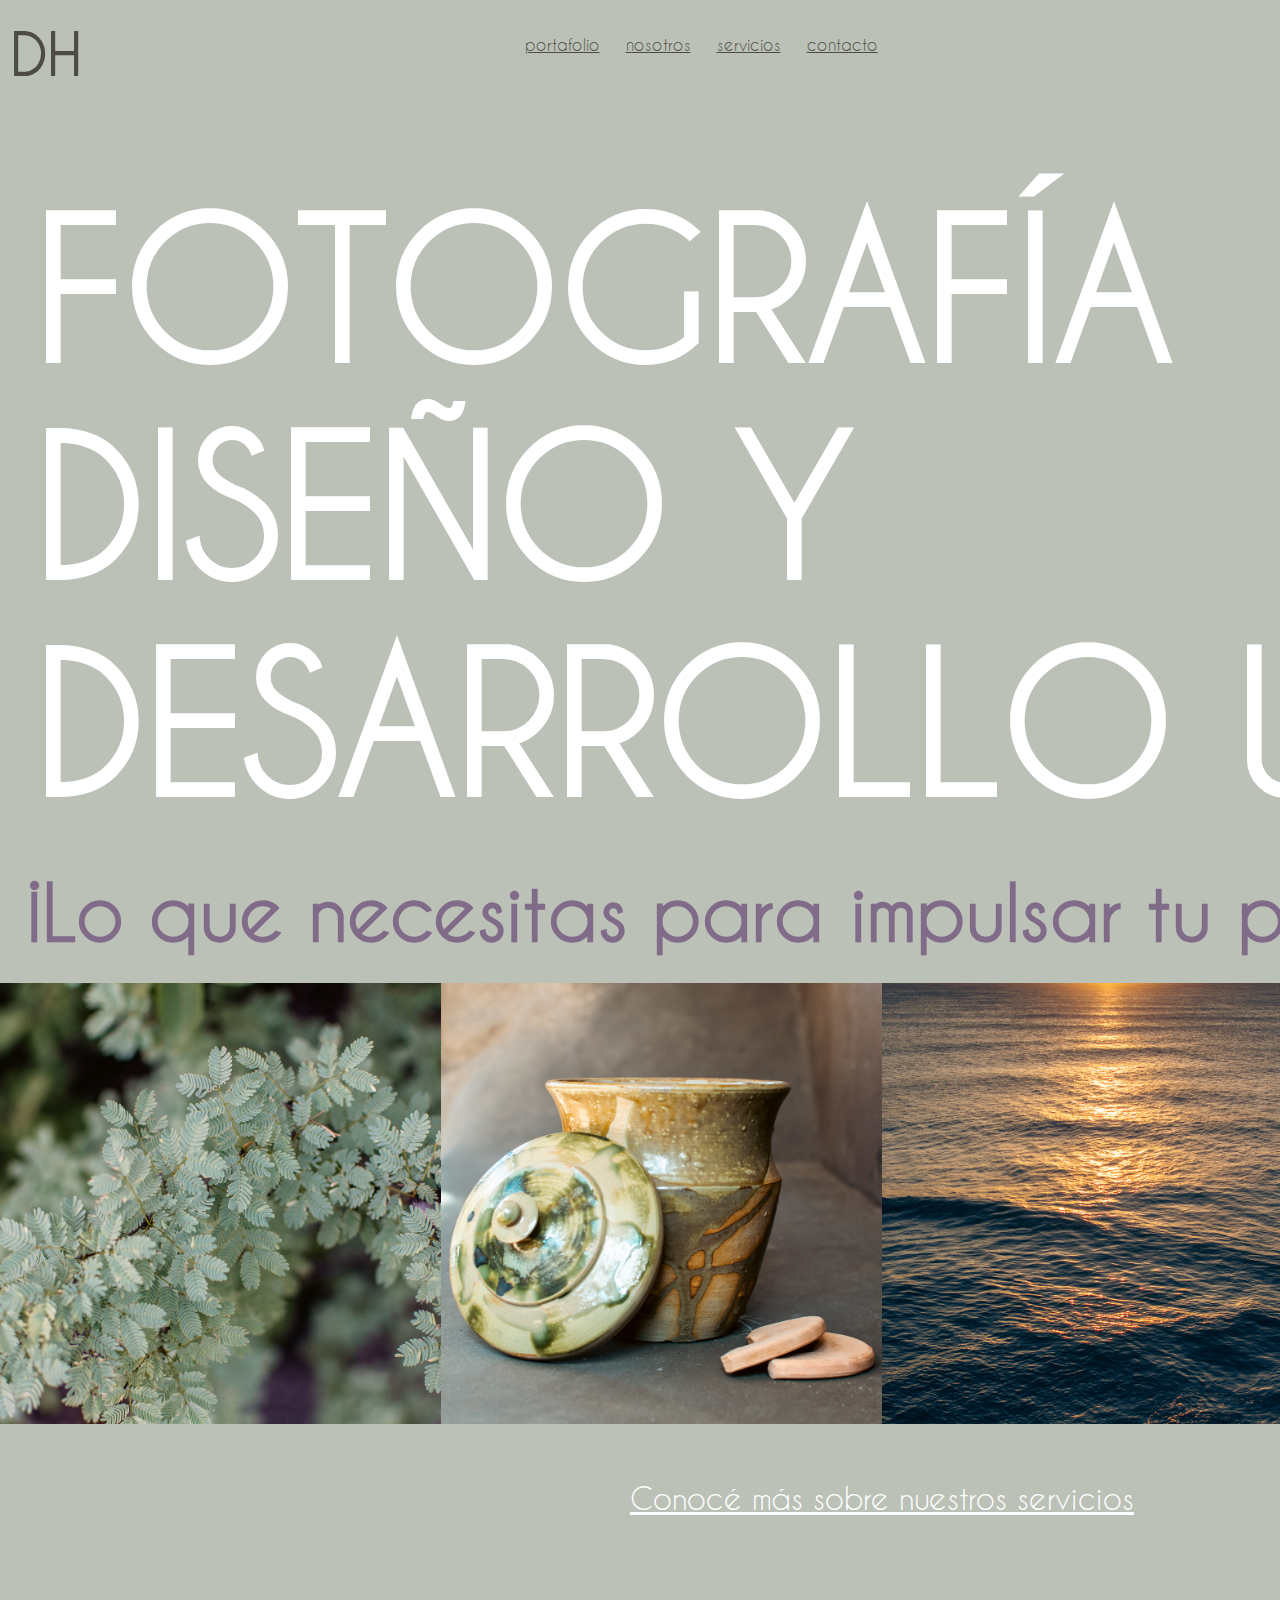
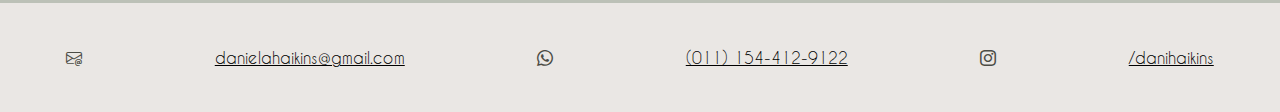
==== index.html @ ae447a7d "first commit" ====
<!DOCTYPE html>
<html lang="en">
<head> 
        
    <link rel="stylesheet" href="css/style.css">
    <meta charset="UTF-8">
    <meta name="viewport" content="width=device-width, initial-scale=1.0">
    <link rel="stylesheet" href="https://cdn.jsdelivr.net/npm/bootstrap-icons@1.11.3/font/bootstrap-icons.min.css">
    
    
    <title>Inicio
    </title>
</head>
<body>
    
<header class="bodyindex">
<nav class="nav_bar_principal">
                <h1>DH</h1> 
        <section class="botones"> 
                <ul>
                  <li><a href="pages/portafolio.html">portafolio</a></li>
                  <li><a href="pages/nosotros.html">nosotros</a></li>
                  <li><a href="pages/servicios.html">servicios</a></li>
                  <li><a href="pages/contacto.html">contacto</a></li>
                </ul>
        </section> 
</header>

<main class="bodyindex">
    <section class="main">
        
        <div class="text_center">
                <h2 class="tituloindex">FOTOGRAFÍA <br>DISEÑO Y <br> DESARROLLO WEB
                </h2>
                <h3 class="tituloindex_2">¡Lo que necesitas para impulsar tu proyecto!
                </h3>

    <section class="imagenesindex">
            <a href="" class="fotosindex">
            <img src="images/imagen_index_12.jpg" alt="">
            </a>
            <a href="" class="fotosindex">
             <img src="images/imagen_index_5.jpg" alt="">
            </a>
            <a href="" class="fotosindex">
             <img src="images/imagen_index_1.jpg" alt="">
            </a>
            <a href="" class="fotosindex">
            <img src="images/imagen_index_11.jpg" alt="">
            </a>
    </section>

    <section class="invitacionindex">
            <a href="pages/nosotros.html"  class="boton_inv_index">Conocé más sobre nuestros servicios</a>
    </section>
        </div>
            
    </section>
</main>
   
        
<footer class="footerindex">
        <section class="botones">
                <i class="bi bi-envelope-at"></i> 
                <a href="">danielahaikins@gmail.com</a>
                <i class="bi bi-whatsapp"></i>
                    <a href="">(011) 154-412-9122</a>
                    <i class="bi bi-instagram"></i>
                    <a href="http://www.instagram.com/danihaikins" target="_blank">/danihaikins</a>
            </section>
                
</footer>

<script src="https://cdn.jsdelivr.net/npm/bootstrap@5.3.3/dist/js/bootstrap.bundle.min.js" integrity="sha384-YvpcrYf0tY3lHB60NNkmXc5s9fDVZLESaAA55NDzOxhy9GkcIdslK1eN7N6jIeHz" crossorigin="anonymous"></script>

</body>
</html>
---- css/style.css ----
html,body {
    min-height: 100%;
}

@font-face {
    font-family: 'caviar';
    src: url('../assets/fonts/caviardreams.ttf');
}
@font-face {
    font-family: 'caviaritalic';
    src: url('../assets/fonts/caviardreams_Italic.ttf');
}
@font-face {
    font-family: 'louis';
    src: url(../assets/fonts/louis.ttf);
}
@font-face {
    font-family: 'caviarbold';
    src: url(../assets/fonts/caviarbold.ttf);
}

/* INDEX - ESTRUCTURA PRINCIPAL */
body {
    margin: 0;
    border-radius: 0%;
}

.bodyindex {
    background-color: #bcc1b7;
    flex-direction: column;
    justify-content: space-between;
    margin: 0;
   }




nav h1{
font-family: 'louis';
font-size: 60px;
padding: 20px 0 0 10px;
color: #4c4c45;
margin-left: 2%;
    
       }

nav ul {
list-style-type: none;


   }

nav ul li{
    display: inline-block;
       
    }
    
.botones{

    color: #4c4c45;
    font-family: 'caviar';
    margin: auto;
    

}


.botones li a {
    color: #4c4c45;
    padding: 0 10px;
    text-align: center;
}


   
      

.tituloindex {
    font-family: 'caviar';
    color: white;
    display: flex;
    text-align: left;
    margin-left: 2%;
    font-size: 187px;
    margin-right: -30%;
    width: max-content;
    margin-top: 5%;
   

}

.tituloindex_2 {
    font-family: 'caviar';
    color: #806b89;
    font-size: 75px;
    display: flex;
    text-align: center;
    position: absolute;
    width: max-content;
    margin-top: -9%;
    margin-left: 2%;
 
}
.imagenesindex {
    display: grid;
    grid-template-columns: repeat(4, 1fr);
    grid-template-rows: auto;
}


.text_center{
    text-align: center;
}
.text-right{
    text-align: right;
}

       .main {
           display: flex;
           align-items: center;
           
        }
        
        .main div img {
            width: auto;
            max-height: 49vh;
        }
        .invitacionindex {
            display: flex;
            justify-content: center;
            text-align: center;
            margin-right: 0%;
            align-items: center;
            

        }

        .boton_inv_index {
            color: white;
             font-family: 'caviar';
           font-size: 30px;
           align-items: center;
           padding: 5%;
           padding-top: 3%;
             

        }
        
footer a {
    color: #000;

    
    
}

footer {
    background-color: #cbcfc7;
          
     }

     .footerindex {
        background-color: #eae7e4;
     }
     footer .botones {
        text-align: center;
        justify-content: space-around;
        display: flex;
        margin: auto;
        padding: 45px 0;
        
        
    }

  

@media (max-width: 320px) {
    nav h1{
        font-family: 'louis';
        font-size: 30px;
        padding: 20px 0 0 10px;
        color: #4c4c45;
        margin-left: 6px;
            
               }
    .tituloindex {
                font-family: 'caviar';
                color: white;
                display: flex;
                text-align: left;
                margin-left: 2%;
                font-size: 36px;
                margin-right: -30%;
                width: max-content;
                margin-top: 5%;
                flex-direction: column;
               
            
            }

    .tituloindex_2 {
        font-family: 'caviar';
        color: #806b89;
        font-size: 15px;
        display: flex;
        text-align: center;
        position: absolute;
        width: max-content;
        margin-top: -9%;
        margin-left: 2%;
   
}
.text_center{
    text-align: center;
}
.text-right{
    text-align: left;
}
.botones li a{
    font-size: 8px;
   
    
}

header .botones {
    display: flex;
    text-align: right;
    align-items: right;
    justify-content: right;
     flex-direction: column;
}

.main {
    display: flex;
    align-items: center;
    
 }
.main div img {
    width: 100%;
    height: 100%;
   
}
.imagenesindex {
    display: grid;
    grid-template-columns: repeat(2, 1fr);
    row-gap: 8px;
    column-gap: 0%;
    padding: 0%;
   
}
.fotosindex {
    margin: 0%;
    padding: 0%;
}
.boton_inv_index {
    color: white;
     font-family: 'caviar';
   font-size: 15px;
   align-items: center;
   
   padding-top: 9%;
   padding-bottom: 12%;
}

footer .botones {
    display: flex;
    text-align: center;
    align-items: center;
    justify-content: center;
     margin: auto;
     flex-direction: column;
     gap: 27px;
    
}

.footerindex {
    display: flex;
    -ms-flex-direction: column;
    
}

    
    
    
}
    
    

/* SOBRE NOSOTROS */

.bodypages {
    background-color: #eae7e4;
}

.sobre_nosotros {
    font-size: 20px;
}


.nav_bar_principal {
    display: flex; 
}  
.nav_bar_principal h1 {
    margin: 0;
}
.titulopages{
    font-family: 'louis';
    font-size: 60px;
    padding: 6px 0 0 10px;
    color: #4c4c45;
    text-decoration: none;
       
           }

/* PORTAFOLIO  */


.botonesportafolio {
    color: black;
    font-family: 'caviar';
    margin: auto;}

.imagenesportafolio {
    display: flex;
    margin: auto;

    
}

.imagenesportafolio div {
    max-width: 100%;
    padding: 10px;
    padding-top: 50px;
    
}
.imagenesportafolio div img {
    max-width: 100%;
    padding-top: 20px;
    padding-bottom: 60px;
}
.mainportafolio {
    margin-top: 75px;
    margin-bottom: 40px;
}
/* NOSOTROS */
.parrafonosotros {
    margin: auto; 
    font-family: 'caviar';
    font-size: 18pt;
    margin-top: 100px;
    margin-left: 5px;
    
}
.parrafonosotros p {
    margin-left: 10px;
    
}
.nosotrostexto2{
    text-align: right;

}

.fundadoraydirectora {
    font-family: 'caviarbold';
    font-size: 20pt;
    margin-right: 155px;
    margin-left: 909px;
    margin-top: 50px;
    margin-bottom: -50px;
    color: #000;
  
}

#imagendani {
    max-width: 100%;
    padding-top: 20px;
    padding-bottom: 60px;
    margin-left: 3%;

}
.imagentexto {
    display: flex;
    
}
.imagentexto div {
    width: 50%
}

.imagentexto div p {
    margin: auto; 
    font-family: 'caviar';
    font-size: 17pt;
    text-align: center;
    margin-top: 100px;
    margin-left: 40px;
    
}

.quehacemos {
    display: flex;
    margin: auto; 
    font-family: 'caviar';
    font-size: 18pt;
    margin-top: -30px;
    margin-left: 3%;
    

}
.comolohacemos a {
    display: flex;
    margin: 50px 0 50px 0;
    font-style: 'caviarbold';
    margin-left: 3%;
    
}

/* SERVICIOS */

.parrafoservicios h2{
    font-size: 22px;
    color: #000;
    margin-left: 0%;

}
.parrafoservicios h3 {
    font-size: 22px;
    color: #000;
    margin-left: 0%;
}

.parrafoservicios {
    display: flex;
    font-family: 'caviar';
    font-size: 15pt;
    margin: 50px 10px 50px 10px;
    
}

.imagenservicios {
    display: inline-block;
    margin-bottom: 50px;
    margin-left: 1%;
}

.carousel {
    width: 50%;
    height: 50%;
   
}


/* CONTACTO */

.textocontacto {
    display: flex

}
.textocontacto main p{
    display: flex;
    position: relative;

}
.text-contact {
    text-align: cleft;
    margin-top: -8%;
    margin-left: 7%;
}
.formulario {
    text-align: right;
    margin-right: 8%;
    
}

.maincontact {
    display: flex;
    align-items: center;
    padding-bottom: 65px;
    padding-top: 125px;
    
 }
 .maincontact div {
    top: 50%;
    width: 105%;
    margin-bottom: 20px;
    
    
}
input{
    border: none;
    background-color: #cbcfc7;
    width: 412px;
    height: 30px;
}
.mensaje {
    height: 150px;
}
.footercontacto {
    margin-bottom: 0%;
}
@media (max-width: 320px) {

    .titulopages{
        font-family: 'louis';
        font-size: 30px;
        padding: 8px 0 0 5px;
        color: #4c4c45;
        text-decoration: none;
           
               }

    .maincontact {
        display: flex;
        flex-direction: column;
    }
        
    .text-contact {
        text-align: cleft;
        margin-top: -36%;
        margin-left: 7%;
    }

    .formulario {
        text-align: left;
        margin-right: 8%;
        margin-left: 14%;
        margin-right: 14%;
        
    }


}
/* FOTOGRAFIAS */

.imagenes_fotografia {
    display: grid;
    grid-template-columns: repeat(4, 1fr);
    grid-template-rows: auto;
    gap: 10px;

}
.contenedor_de_imagenes img {
    width: 100%;
    height: 100%;
}

.titulos_fotografia {
    font-family: 'caviar';
    color: #806b89;
    font-size: 25px;
    display: flex;
}
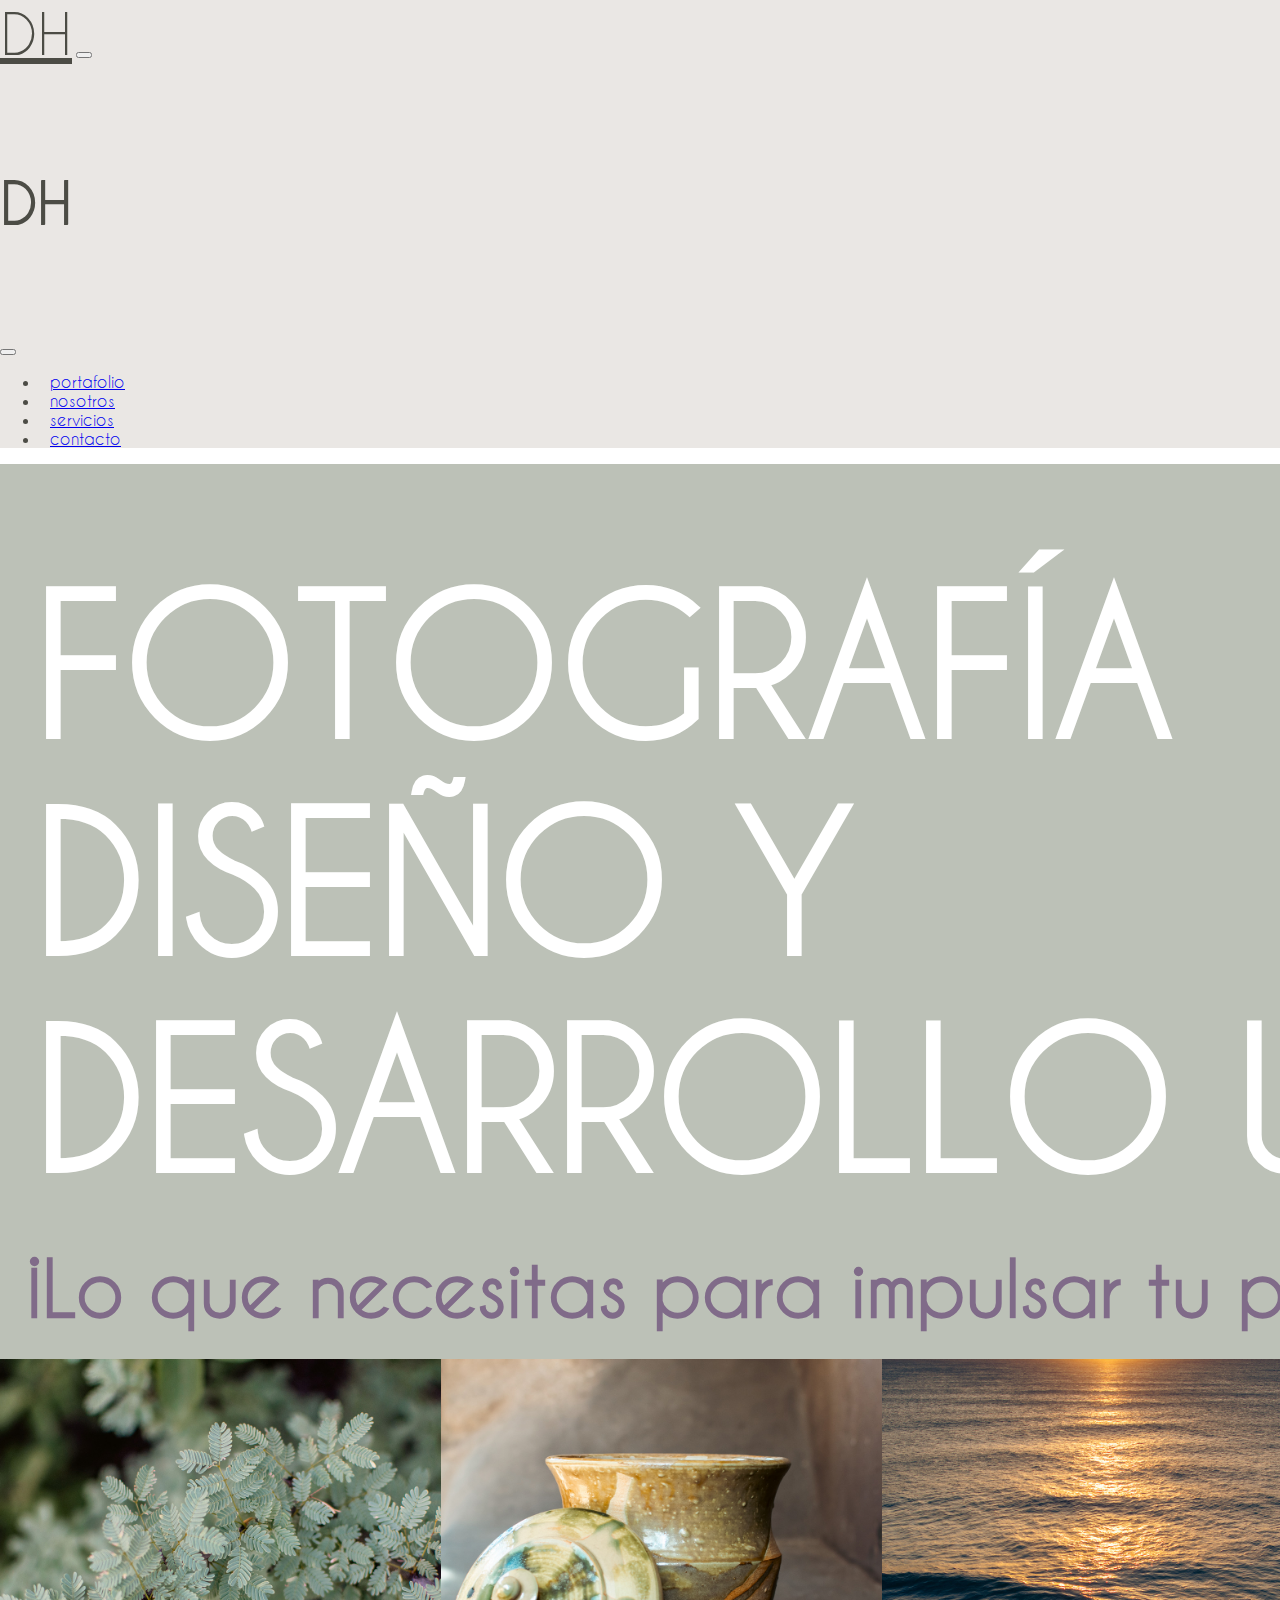
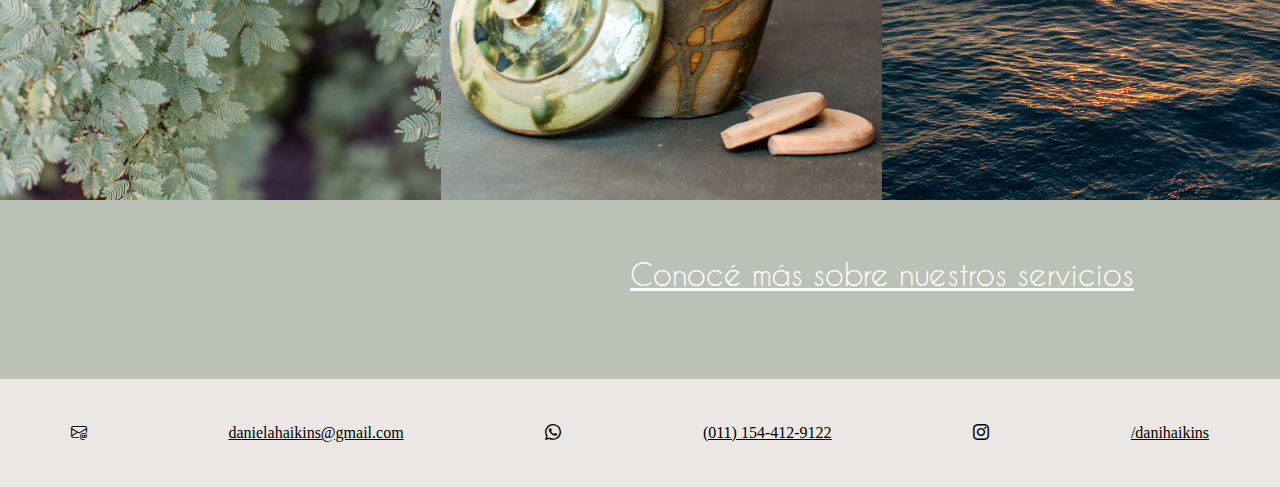
==== commit fa786744: "cambios" ====
--- a/index.html
+++ b/index.html
@@ -2,76 +2,94 @@
 <html lang="en">
 <head> 
         
-    <link rel="stylesheet" href="css/style.css">
-    <meta charset="UTF-8">
-    <meta name="viewport" content="width=device-width, initial-scale=1.0">
-    <link rel="stylesheet" href="https://cdn.jsdelivr.net/npm/bootstrap-icons@1.11.3/font/bootstrap-icons.min.css">
-    
-    
-    <title>Inicio
-    </title>
+<link rel="stylesheet" href="css/style.css">
+<meta charset="UTF-8">
+<meta name="viewport" content="width=device-width, initial-scale=1.0">
+<link rel="stylesheet" href="https://cdn.jsdelivr.net/npm/bootstrap-icons@1.11.3/font/bootstrap-icons.min.css">
+<title>Inicio
+</title>
 </head>
 <body>
     
-<header class="bodyindex">
-<nav class="nav_bar_principal">
-                <h1>DH</h1> 
-        <section class="botones"> 
-                <ul>
-                  <li><a href="pages/portafolio.html">portafolio</a></li>
-                  <li><a href="pages/nosotros.html">nosotros</a></li>
-                  <li><a href="pages/servicios.html">servicios</a></li>
-                  <li><a href="pages/contacto.html">contacto</a></li>
-                </ul>
-        </section> 
+<header>
+        <nav class="navbar  navbar-expand-md">
+                <div class="container-fluid">
+                  <a class="navbar-brand" href="">DH</a>
+                  <button class="navbar-toggler" type="button" data-bs-toggle="offcanvas" data-bs-target="#offcanvasNavbar" aria-controls="offcanvasNavbar" aria-label="Toggle navigation">
+                    <span class="navbar-toggler-icon"></span>
+                  </button>
+                  <div class="offcanvas offcanvas-end" tabindex="-1" id="offcanvasNavbar" aria-labelledby="offcanvasNavbarLabel">
+                    <div class="offcanvas-header">
+                      <h5 class="offcanvas-title" id="offcanvasNavbarLabel">DH</h5>
+                      <button type="button" class="btn-close" data-bs-dismiss="offcanvas" aria-label="Close"></button>
+                    </div>
+                    <div class="offcanvas-body">
+                      <ul class="navbar-nav justify-content-center flex-grow-1 pe-3">
+                        <li class="nav-item">
+                          <a class="nav-link active" aria-current="page" href="pages/portafolio.html">portafolio</a>
+                        </li>
+                        <li class="nav-item">
+                          <a class="nav-link" href="pages/nosotros.html">nosotros</a>
+                        </li>
+                        <li class="nav-item">
+                            <a class="nav-link" href="pages/servicios.html">servicios</a>
+                          </li>
+                        <li class="nav-item">
+                            <a class="nav-link" href="pages/contacto.html">contacto</a>
+                          </li>
+                      </ul>
+                    </div>
+                  </div>
+                </div>
+              </nav>
+
 </header>
 
-<main class="bodyindex">
+<main class="body_index">
     <section class="main">
         
         <div class="text_center">
-                <h2 class="tituloindex">FOTOGRAFÍA <br>DISEÑO Y <br> DESARROLLO WEB
-                </h2>
-                <h3 class="tituloindex_2">¡Lo que necesitas para impulsar tu proyecto!
-                </h3>
+             <h2 class="titulo_index">FOTOGRAFÍA <br>DISEÑO Y <br> DESARROLLO WEB</h2>
+             <h3 class="titulo_index_2">¡Lo que necesitas para impulsar tu proyecto!</h3>
 
-    <section class="imagenesindex">
-            <a href="" class="fotosindex">
-            <img src="images/imagen_index_12.jpg" alt="">
-            </a>
-            <a href="" class="fotosindex">
-             <img src="images/imagen_index_5.jpg" alt="">
-            </a>
-            <a href="" class="fotosindex">
-             <img src="images/imagen_index_1.jpg" alt="">
-            </a>
-            <a href="" class="fotosindex">
-            <img src="images/imagen_index_11.jpg" alt="">
-            </a>
-    </section>
+             <section class="imagenes_index">
+                   <a href="" class="fotos_index">
+                           <img src="images/imagen_index_12.jpg" alt="">
+                   </a>
+                   <a href="" class="fotos_index">
+                           <img src="images/imagen_index_5.jpg" alt="">
+                   </a>
+                   <a href="" class="fotos_index">
+                            <img src="images/imagen_index_1.jpg" alt="">
+                   </a>
+                   <a href="" class="fotos_index">
+                            <img src="images/imagen_index_11.jpg" alt="">
+                    </a>
+             </section>
 
-    <section class="invitacionindex">
-            <a href="pages/nosotros.html"  class="boton_inv_index">Conocé más sobre nuestros servicios</a>
-    </section>
+             <section class="invitacion_index">
+                            <a href="pages/nosotros.html"  class="boton_inv_index">Conocé más sobre nuestros servicios</a>
+             </section>
         </div>
             
     </section>
 </main>
    
         
-<footer class="footerindex">
+<footer class="footer_index">
         <section class="botones">
                 <i class="bi bi-envelope-at"></i> 
                 <a href="">danielahaikins@gmail.com</a>
                 <i class="bi bi-whatsapp"></i>
-                    <a href="">(011) 154-412-9122</a>
-                    <i class="bi bi-instagram"></i>
-                    <a href="http://www.instagram.com/danihaikins" target="_blank">/danihaikins</a>
-            </section>
+                <a href="">(011) 154-412-9122</a>
+                <i class="bi bi-instagram"></i>
+                <a href="http://www.instagram.com/danihaikins" target="_blank">/danihaikins</a>
+        </section>
                 
 </footer>
 
-<script src="https://cdn.jsdelivr.net/npm/bootstrap@5.3.3/dist/js/bootstrap.bundle.min.js" integrity="sha384-YvpcrYf0tY3lHB60NNkmXc5s9fDVZLESaAA55NDzOxhy9GkcIdslK1eN7N6jIeHz" crossorigin="anonymous"></script>
+<script src="https://cdn.jsdelivr.net/npm/bootstrap@5.3.3/dist/js/bootstrap.bundle.min.js" integrity="sha384-YvpcrYf0tY3lHB60NNkmXc5s9fDVZLESaAA55NDzOxhy9GkcIdslK1eN7N6jIeHz" crossorigin="anonymous">
+</script>
 
 </body>
 </html>--- a/css/style.css
+++ b/css/style.css
@@ -25,7 +25,7 @@
     border-radius: 0%;
 }
 
-.bodyindex {
+.body_index {
     background-color: #bcc1b7;
     flex-direction: column;
     justify-content: space-between;
@@ -33,49 +33,46 @@
    }
 
 
-
-
-nav h1{
-font-family: 'louis';
-font-size: 60px;
-padding: 20px 0 0 10px;
-color: #4c4c45;
-margin-left: 2%;
-    
-       }
-
-nav ul {
-list-style-type: none;
-
-
-   }
-
-nav ul li{
-    display: inline-block;
-       
-    }
-    
-.botones{
-
-    color: #4c4c45;
-    font-family: 'caviar';
-    margin: auto;
-    
-
-}
-
-
-.botones li a {
-    color: #4c4c45;
-    padding: 0 10px;
-    text-align: center;
-}
-
-
-   
-      
-
-.tituloindex {
+.container-fluid {
+    background-color: #eae7e4;
+    
+    
+}
+
+.navbar-brand {
+    font-family: 'louis';
+    font-size: 60px;
+    color: #4c4c45;
+}
+.navbar_brand_nosotros {
+    font-family: 'louis';
+    font-size: 60px;
+    color: #4c4c45;
+    text-decoration: none;
+}
+
+.nav-item {
+    color: #4c4c45;
+    font-family: 'caviar';
+   text-decoration-line: underline;
+   padding: 0 10px;
+
+}
+
+.offcanvas-title {
+    font-family: 'louis';
+    font-size: 60px;
+    color: #4c4c45;
+
+}
+
+.offcanvas {
+    background-color: #eae7e4;
+}
+
+
+
+.titulo_index {
     font-family: 'caviar';
     color: white;
     display: flex;
@@ -89,7 +86,7 @@
 
 }
 
-.tituloindex_2 {
+.titulo_index_2 {
     font-family: 'caviar';
     color: #806b89;
     font-size: 75px;
@@ -101,7 +98,7 @@
     margin-left: 2%;
  
 }
-.imagenesindex {
+.imagenes_index {
     display: grid;
     grid-template-columns: repeat(4, 1fr);
     grid-template-rows: auto;
@@ -125,7 +122,7 @@
             width: auto;
             max-height: 49vh;
         }
-        .invitacionindex {
+        .invitacion_index {
             display: flex;
             justify-content: center;
             text-align: center;
@@ -148,9 +145,6 @@
         
 footer a {
     color: #000;
-
-    
-    
 }
 
 footer {
@@ -158,7 +152,7 @@
           
      }
 
-     .footerindex {
+     .footer_index {
         background-color: #eae7e4;
      }
      footer .botones {
@@ -174,15 +168,8 @@
   
 
 @media (max-width: 320px) {
-    nav h1{
-        font-family: 'louis';
-        font-size: 30px;
-        padding: 20px 0 0 10px;
-        color: #4c4c45;
-        margin-left: 6px;
-            
-               }
-    .tituloindex {
+
+    .titulo_index {
                 font-family: 'caviar';
                 color: white;
                 display: flex;
@@ -197,7 +184,7 @@
             
             }
 
-    .tituloindex_2 {
+    .titulo_index_2 {
         font-family: 'caviar';
         color: #806b89;
         font-size: 15px;
@@ -215,19 +202,9 @@
 .text-right{
     text-align: left;
 }
-.botones li a{
-    font-size: 8px;
-   
-    
-}
-
-header .botones {
-    display: flex;
-    text-align: right;
-    align-items: right;
-    justify-content: right;
-     flex-direction: column;
-}
+
+
+
 
 .main {
     display: flex;
@@ -239,7 +216,7 @@
     height: 100%;
    
 }
-.imagenesindex {
+.imagenes_index {
     display: grid;
     grid-template-columns: repeat(2, 1fr);
     row-gap: 8px;
@@ -247,7 +224,7 @@
     padding: 0%;
    
 }
-.fotosindex {
+.fotos_index {
     margin: 0%;
     padding: 0%;
 }
@@ -272,7 +249,7 @@
     
 }
 
-.footerindex {
+.footer_index {
     display: flex;
     -ms-flex-direction: column;
     
@@ -285,9 +262,9 @@
     
     
 
-/* SOBRE NOSOTROS */
-
-.bodypages {
+/* NOSOTROS */
+
+.body_pages {
     background-color: #eae7e4;
 }
 
@@ -296,96 +273,84 @@
 }
 
 
-.nav_bar_principal {
-    display: flex; 
-}  
-.nav_bar_principal h1 {
-    margin: 0;
-}
-.titulopages{
-    font-family: 'louis';
-    font-size: 60px;
-    padding: 6px 0 0 10px;
-    color: #4c4c45;
-    text-decoration: none;
-       
-           }
-
 /* PORTAFOLIO  */
 
 
-.botonesportafolio {
-    color: black;
-    font-family: 'caviar';
-    margin: auto;}
-
-.imagenesportafolio {
-    display: flex;
+.botones_portafolio {
+    color: #4c4c45;
+    font-family: 'caviarbold';
     margin: auto;
-
-    
-}
-
-.imagenesportafolio div {
+    
+}
+
+.imagenes_portafolio {
+    display: flex;
+    margin: auto;
+
+    
+}
+
+.imagenes_portafolio div {
     max-width: 100%;
     padding: 10px;
     padding-top: 50px;
     
 }
-.imagenesportafolio div img {
+.imagenes_portafolio div img {
     max-width: 100%;
     padding-top: 20px;
     padding-bottom: 60px;
 }
-.mainportafolio {
+.main_portafolio {
     margin-top: 75px;
     margin-bottom: 40px;
 }
 /* NOSOTROS */
-.parrafonosotros {
+.parrafo_nosotros {
     margin: auto; 
     font-family: 'caviar';
     font-size: 18pt;
     margin-top: 100px;
     margin-left: 5px;
-    
-}
-.parrafonosotros p {
+    color: #4c4c45;
+    
+}
+.parrafo_nosotros p {
     margin-left: 10px;
     
 }
-.nosotrostexto2{
+.nosotros_texto_2{
     text-align: right;
 
 }
 
-.fundadoraydirectora {
+.fundadora_y_directora {
     font-family: 'caviarbold';
     font-size: 20pt;
     margin-right: 155px;
-    margin-left: 909px;
+    margin-left: 1100px;
     margin-top: 50px;
     margin-bottom: -50px;
-    color: #000;
+    color: #4c4c45;
   
 }
 
-#imagendani {
+#imagen_dani {
     max-width: 100%;
     padding-top: 20px;
     padding-bottom: 60px;
     margin-left: 3%;
 
 }
-.imagentexto {
-    display: flex;
-    
-}
-.imagentexto div {
+.imagen_texto {
+    display: flex;
+    
+}
+.imagen_texto div {
     width: 50%
 }
 
-.imagentexto div p {
+.imagen_texto div p {
     margin: auto; 
     font-family: 'caviar';
     font-size: 17pt;
@@ -395,89 +360,110 @@
     
 }
 
-.quehacemos {
+.que_hacemos {
     display: flex;
     margin: auto; 
     font-family: 'caviar';
-    font-size: 18pt;
+    font-size: 15pt;
     margin-top: -30px;
     margin-left: 3%;
-    
-
-}
-.comolohacemos a {
+    color: #4c4c45;
+    flex-direction: column;
+    
+
+}
+.que_hacemos h3{
+    font-family: 'caviarbold';
+}
+
+.como_lo_hacemos a {
     display: flex;
     margin: 50px 0 50px 0;
-    font-style: 'caviarbold';
+    font-family: 'caviarbold';
     margin-left: 3%;
+    font-size: 15pt;
+    text-decoration: none;
+    color: #4c4c45;
     
 }
 
 /* SERVICIOS */
 
-.parrafoservicios h2{
+.parrafo_servicios h2{
     font-size: 22px;
-    color: #000;
+    color: #4c4c45;
     margin-left: 0%;
-
-}
-.parrafoservicios h3 {
+    font-family: 'caviarbold';
+   
+
+}
+.parrafo_servicios h3 {
     font-size: 22px;
-    color: #000;
+    color: #4c4c45;
     margin-left: 0%;
-}
-
-.parrafoservicios {
+    font-family: 'caviarbold';
+}
+.parrafo_servicios h4 {
+    font-size: 22px;
+    color: #4c4c45;
+    margin-left: 0%;
+    font-family: 'caviarbold';
+}
+
+.parrafo_servicios {
     display: flex;
     font-family: 'caviar';
     font-size: 15pt;
     margin: 50px 10px 50px 10px;
-    
-}
-
-.imagenservicios {
-    display: inline-block;
-    margin-bottom: 50px;
-    margin-left: 1%;
-}
+    justify-content: center;
+    flex-direction: column;
+    
+}
+
 
 .carousel {
     width: 50%;
     height: 50%;
    
 }
-
+.contenedor_carousel {
+    display: flex;
+    justify-content: center;
+}
 
 /* CONTACTO */
 
-.textocontacto {
-    display: flex
-
-}
-.textocontacto main p{
-    display: flex;
-    position: relative;
-
-}
-.text-contact {
+
+.text_contact {
+    display: flex;
+    font-family: 'caviar';
+    font-size: 15pt;
+    margin: 50px 10px 50px 10px;
+    
+    
+}
+
+.text_contact {
     text-align: cleft;
-    margin-top: -8%;
+    margin-top: -3%;
     margin-left: 7%;
 }
 .formulario {
     text-align: right;
     margin-right: 8%;
-    
-}
-
-.maincontact {
+    font-family: 'caviar';
+    font-size: 15pt;
+    
+}
+
+.main_contact {
     display: flex;
     align-items: center;
-    padding-bottom: 65px;
-    padding-top: 125px;
+    padding-bottom: 145px;
+    padding-top: 155px;
     
  }
- .maincontact div {
+ .main_contact div {
     top: 50%;
     width: 105%;
     margin-bottom: 20px;
@@ -493,12 +479,14 @@
 .mensaje {
     height: 150px;
 }
-.footercontacto {
+.footer_contacto {
     margin-bottom: 0%;
-}
+
+}
+
 @media (max-width: 320px) {
 
-    .titulopages{
+    .titulo_pages{
         font-family: 'louis';
         font-size: 30px;
         padding: 8px 0 0 5px;
@@ -507,12 +495,12 @@
            
                }
 
-    .maincontact {
+    .main_contact {
         display: flex;
         flex-direction: column;
     }
         
-    .text-contact {
+    .text_contact {
         text-align: cleft;
         margin-top: -36%;
         margin-left: 7%;
